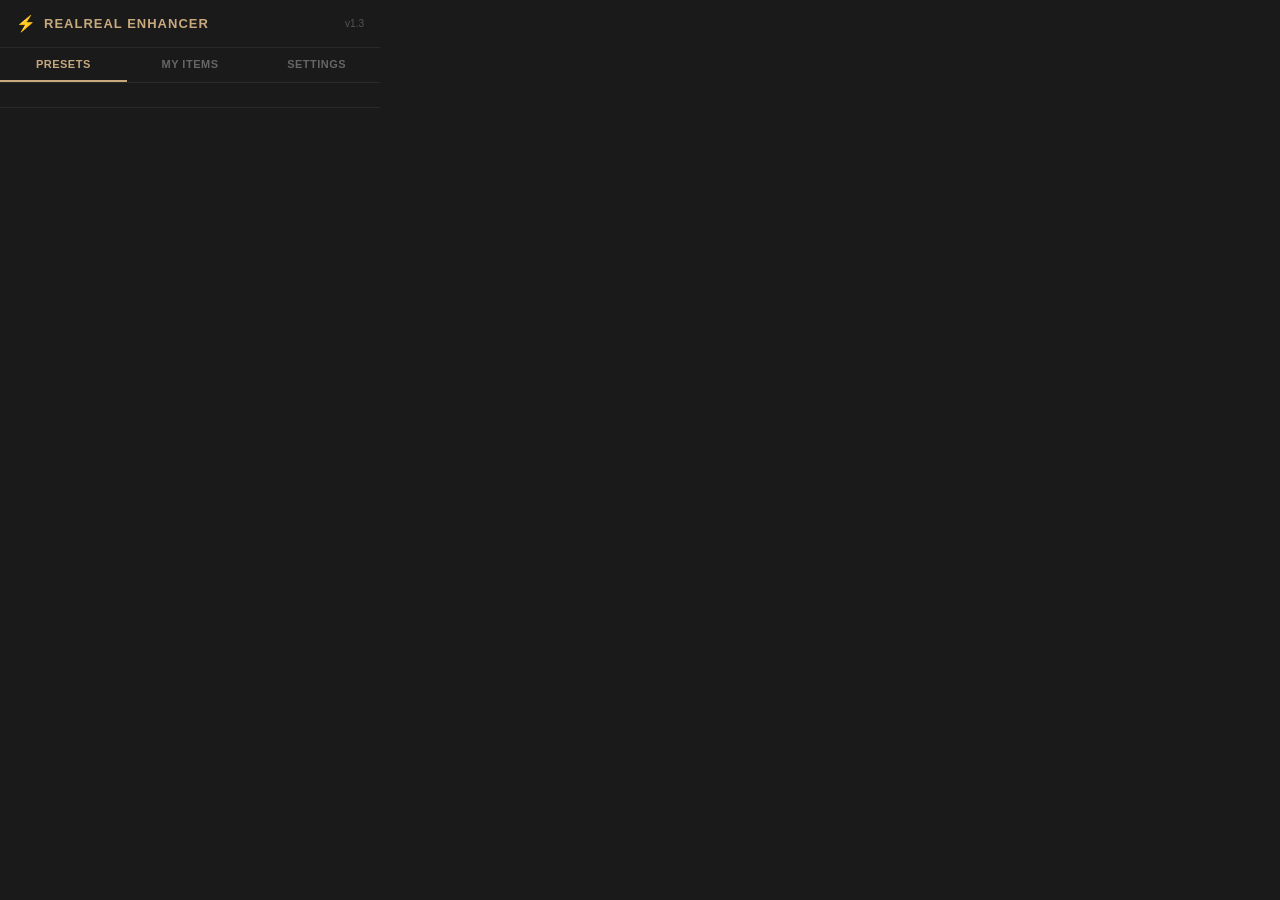
==== popup.html @ e56bf448 "Add files via upload" ====
<!DOCTYPE html>
<html lang="en">
<head>
  <meta charset="UTF-8">
  <title>RealReal Enhancer</title>
  <style>
    * { margin: 0; padding: 0; box-sizing: border-box; }
    body { width: 380px; max-height: 560px; background: #1a1a1a; color: #f0f0f0; font-family: -apple-system, BlinkMacSystemFont, 'Segoe UI', Roboto, sans-serif; font-size: 13px; -webkit-font-smoothing: antialiased; overflow-y: auto; }

    .header { padding: 14px 16px; border-bottom: 1px solid #2a2a2a; display: flex; align-items: center; gap: 8px; }
    .header h1 { font-size: 13px; font-weight: 600; color: #c8a97e; letter-spacing: 1px; text-transform: uppercase; }
    .header .v { margin-left: auto; font-size: 10px; color: #555; }

    /* Tabs */
    .tabs { display: flex; border-bottom: 1px solid #2a2a2a; }
    .tab { flex: 1; padding: 10px; text-align: center; font-size: 11px; font-weight: 600; text-transform: uppercase; letter-spacing: 0.5px; color: #666; cursor: pointer; border-bottom: 2px solid transparent; transition: all 0.15s; }
    .tab:hover { color: #aaa; }
    .tab.active { color: #c8a97e; border-color: #c8a97e; }

    .tab-content { display: none; }
    .tab-content.active { display: block; }

    .section { padding: 12px 16px; border-bottom: 1px solid #2a2a2a; }
    .section-title { font-size: 10px; font-weight: 600; color: #888; text-transform: uppercase; letter-spacing: 1px; margin-bottom: 8px; }

    /* Preset list */
    .preset-item { display: flex; align-items: center; gap: 8px; padding: 7px 10px; margin-bottom: 3px; border-radius: 6px; cursor: pointer; transition: background 0.15s; }
    .preset-item:hover { background: #2a2a2a; }
    .p-emoji { font-size: 15px; }
    .p-info { flex: 1; min-width: 0; }
    .p-name { font-size: 12px; font-weight: 500; color: #e0e0e0; white-space: nowrap; overflow: hidden; text-overflow: ellipsis; }
    .p-desc { font-size: 10px; color: #666; white-space: nowrap; overflow: hidden; text-overflow: ellipsis; }
    .p-actions { display: flex; gap: 4px; }
    .p-btn { opacity: 0; background: none; border: none; color: #666; cursor: pointer; font-size: 12px; padding: 3px; transition: all 0.15s; font-family: inherit; }
    .preset-item:hover .p-btn { opacity: 1; }
    .p-btn:hover { color: #c8a97e; }
    .p-btn.del:hover { color: #e74c3c; }

    .empty { color: #555; font-size: 12px; text-align: center; padding: 20px 0; font-style: italic; }
    .empty span { display: block; margin-top: 6px; font-size: 11px; color: #444; font-style: normal; }

    /* Inline edit form */
    .edit-form { display: none; padding: 10px; margin-bottom: 4px; background: #252525; border: 1px solid #3a3a3a; border-radius: 6px; }
    .edit-form.open { display: block; }
    .ef-row { margin-bottom: 6px; }
    .ef-row label { display: block; font-size: 9px; color: #888; text-transform: uppercase; margin-bottom: 3px; }
    .ef-row input { width: 100%; padding: 5px 8px; background: #2a2a2a; border: 1px solid #444; border-radius: 4px; color: #f0f0f0; font-size: 12px; font-family: inherit; outline: none; box-sizing: border-box; }
    .ef-row input:focus { border-color: #c8a97e; }
    .ef-emojis { display: flex; gap: 2px; flex-wrap: wrap; }
    .ef-emj { width: 26px; height: 26px; display: flex; align-items: center; justify-content: center; background: #2a2a2a; border: 2px solid transparent; border-radius: 5px; font-size: 13px; cursor: pointer; }
    .ef-emj.sel { border-color: #c8a97e; }
    .ef-actions { display: flex; gap: 6px; justify-content: flex-end; margin-top: 6px; }
    .ef-cancel { padding: 4px 10px; background: #333; border: 1px solid #444; border-radius: 4px; color: #ccc; font-size: 11px; cursor: pointer; font-family: inherit; }
    .ef-save { padding: 4px 10px; background: #c8a97e; border: none; border-radius: 4px; color: #1a1a1a; font-size: 11px; font-weight: 600; cursor: pointer; font-family: inherit; }

    /* Saved items */
    .label-group { margin-bottom: 12px; }
    .label-header { display: flex; align-items: center; gap: 6px; margin-bottom: 6px; }
    .label-color { width: 8px; height: 8px; border-radius: 50%; }
    .label-name { font-size: 11px; font-weight: 600; color: #ccc; text-transform: uppercase; letter-spacing: 0.5px; }
    .label-count { font-size: 10px; color: #555; }

    .saved-item { display: flex; align-items: center; gap: 10px; padding: 8px; margin-bottom: 4px; background: #222; border-radius: 6px; cursor: pointer; transition: background 0.15s; }
    .saved-item:hover { background: #2a2a2a; }
    .si-img { width: 40px; height: 40px; border-radius: 4px; object-fit: cover; background: #333; flex-shrink: 0; }
    .si-info { flex: 1; min-width: 0; }
    .si-title { font-size: 12px; color: #ddd; white-space: nowrap; overflow: hidden; text-overflow: ellipsis; }
    .si-meta { font-size: 10px; color: #888; }
    .si-price { font-size: 12px; color: #c8a97e; font-weight: 600; flex-shrink: 0; }
    .si-remove { opacity: 0; background: none; border: none; color: #666; font-size: 11px; cursor: pointer; padding: 2px 4px; font-family: inherit; }
    .saved-item:hover .si-remove { opacity: 1; }
    .si-remove:hover { color: #e74c3c; }

    /* Labels management */
    .label-mgmt-item { display: flex; align-items: center; gap: 8px; padding: 6px 0; }
    .lm-dot { width: 12px; height: 12px; border-radius: 50%; flex-shrink: 0; border: 1.5px solid rgba(255,255,255,0.2); }
    .lm-emoji { font-size: 14px; }
    .lm-name { flex: 1; font-size: 12px; color: #ddd; }
    .lm-del { background: none; border: none; color: #555; font-size: 11px; cursor: pointer; font-family: inherit; }
    .lm-del:hover { color: #e74c3c; }

    .add-label-row { display: flex; gap: 6px; margin-top: 8px; }
    .add-label-row input { flex: 1; padding: 5px 8px; background: #2a2a2a; border: 1px solid #444; border-radius: 4px; color: #f0f0f0; font-size: 12px; font-family: inherit; outline: none; }
    .add-label-row input:focus { border-color: #c8a97e; }
    .add-label-btn { padding: 5px 10px; background: #c8a97e; border: none; border-radius: 4px; color: #1a1a1a; font-size: 11px; font-weight: 600; cursor: pointer; font-family: inherit; white-space: nowrap; }

    /* Settings toggles */
    .setting-row { display: flex; align-items: center; justify-content: space-between; padding: 5px 0; }
    .s-label { display: flex; flex-direction: column; gap: 1px; }
    .s-name { font-size: 12px; color: #ddd; }
    .s-desc { font-size: 10px; color: #666; }
    .toggle { position: relative; width: 34px; height: 18px; flex-shrink: 0; }
    .toggle input { opacity: 0; width: 0; height: 0; }
    .toggle-sl { position: absolute; inset: 0; background: #444; border-radius: 9px; cursor: pointer; transition: background 0.2s; }
    .toggle-sl::after { content: ''; position: absolute; top: 2px; left: 2px; width: 14px; height: 14px; background: #999; border-radius: 50%; transition: all 0.2s; }
    .toggle input:checked + .toggle-sl { background: #c8a97e; }
    .toggle input:checked + .toggle-sl::after { left: 18px; background: #fff; }
  </style>
</head>
<body>
  <div class="header">
    <span style="font-size:16px">⚡</span>
    <h1>RealReal Enhancer</h1>
    <span class="v">v1.3</span>
  </div>

  <div class="tabs">
    <div class="tab active" data-tab="presets">Presets</div>
    <div class="tab" data-tab="items">My Items</div>
    <div class="tab" data-tab="settings">Settings</div>
  </div>

  <!-- Presets Tab -->
  <div class="tab-content active" id="tab-presets">
    <div class="section">
      <ul id="preset-list" style="list-style:none"></ul>
    </div>
  </div>

  <!-- My Items Tab -->
  <div class="tab-content" id="tab-items">
    <div class="section" id="items-section"></div>
  </div>

  <!-- Settings Tab -->
  <div class="tab-content" id="tab-settings">
    <div class="section">
      <div class="section-title">View</div>
      <div class="setting-row">
        <div class="s-label"><span class="s-name">Compact View</span><span class="s-desc">More items per row</span></div>
        <label class="toggle"><input type="checkbox" id="s-compact"><span class="toggle-sl"></span></label>
      </div>
      <div class="setting-row">
        <div class="s-label"><span class="s-name">Dim Sold Items</span><span class="s-desc">Fade out sold items</span></div>
        <label class="toggle"><input type="checkbox" id="s-dim"><span class="toggle-sl"></span></label>
      </div>
    </div>
    <div class="section">
      <div class="section-title">Item Labels</div>
      <div id="labels-mgmt"></div>
      <div class="add-label-row">
        <input type="text" id="new-label-name" placeholder="New label name..." maxlength="20">
        <button class="add-label-btn" id="add-label-btn">+ Add</button>
      </div>
    </div>
  </div>

  <script src="popup.js"></script>
</body>
</html>
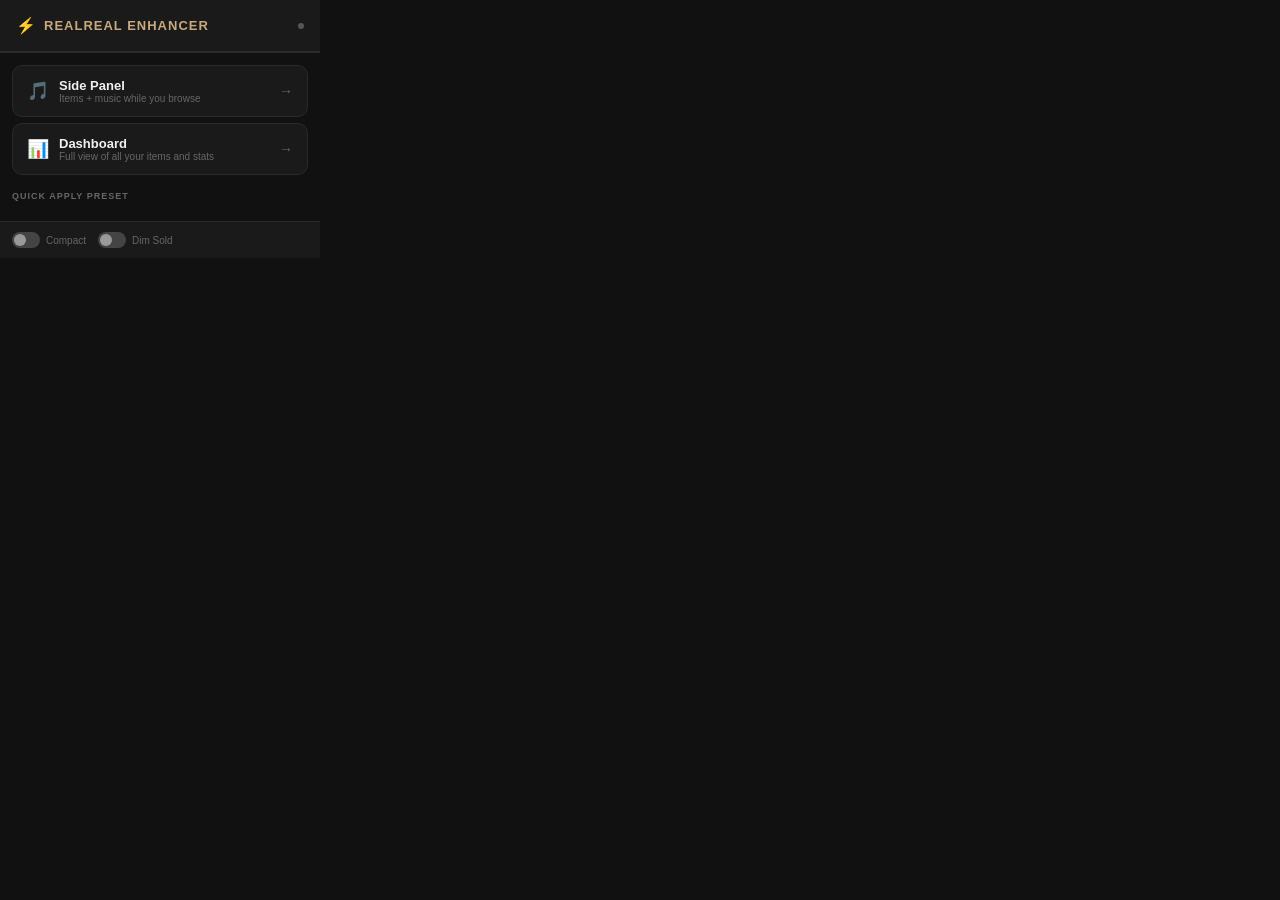
==== commit 86a93e10: "Add files via upload v2.0 - side panel, dashboard, labels, price tracking" ====
--- a/popup.html
+++ b/popup.html
@@ -4,147 +4,128 @@
   <meta charset="UTF-8">
   <title>RealReal Enhancer</title>
   <style>
+    :root { --bg: #111; --surface: #1a1a1a; --surface2: #222; --border: #2a2a2a; --text: #f0f0f0; --text2: #aaa; --text3: #666; --gold: #c8a97e; --gold-dim: rgba(200,169,126,0.12); --green: #27ae60; }
     * { margin: 0; padding: 0; box-sizing: border-box; }
-    body { width: 380px; max-height: 560px; background: #1a1a1a; color: #f0f0f0; font-family: -apple-system, BlinkMacSystemFont, 'Segoe UI', Roboto, sans-serif; font-size: 13px; -webkit-font-smoothing: antialiased; overflow-y: auto; }
+    body { width: 320px; background: var(--bg); color: var(--text); font-family: -apple-system, BlinkMacSystemFont, 'Segoe UI', Roboto, sans-serif; font-size: 13px; -webkit-font-smoothing: antialiased; }
 
-    .header { padding: 14px 16px; border-bottom: 1px solid #2a2a2a; display: flex; align-items: center; gap: 8px; }
-    .header h1 { font-size: 13px; font-weight: 600; color: #c8a97e; letter-spacing: 1px; text-transform: uppercase; }
-    .header .v { margin-left: auto; font-size: 10px; color: #555; }
+    .header { padding: 16px; background: var(--surface); border-bottom: 1px solid var(--border); display: flex; align-items: center; gap: 8px; }
+    .header h1 { font-size: 13px; font-weight: 700; color: var(--gold); letter-spacing: 1px; text-transform: uppercase; flex: 1; }
+    .status-dot { width: 6px; height: 6px; border-radius: 50%; background: #555; }
+    .status-dot.on { background: var(--green); }
 
-    /* Tabs */
-    .tabs { display: flex; border-bottom: 1px solid #2a2a2a; }
-    .tab { flex: 1; padding: 10px; text-align: center; font-size: 11px; font-weight: 600; text-transform: uppercase; letter-spacing: 0.5px; color: #666; cursor: pointer; border-bottom: 2px solid transparent; transition: all 0.15s; }
-    .tab:hover { color: #aaa; }
-    .tab.active { color: #c8a97e; border-color: #c8a97e; }
+    .stats-row { display: grid; grid-template-columns: repeat(3, 1fr); border-bottom: 1px solid var(--border); }
+    .qs { padding: 14px 8px; text-align: center; border-right: 1px solid var(--border); }
+    .qs:last-child { border-right: none; }
+    .qs-num { font-size: 20px; font-weight: 700; }
+    .qs-num.gold { color: var(--gold); }
+    .qs-num.green { color: var(--green); }
+    .qs-label { font-size: 9px; color: var(--text3); text-transform: uppercase; letter-spacing: 0.5px; margin-top: 2px; }
 
-    .tab-content { display: none; }
-    .tab-content.active { display: block; }
+    .actions { padding: 12px; display: flex; flex-direction: column; gap: 6px; }
+    .action-btn { display: flex; align-items: center; gap: 10px; padding: 12px 14px; background: var(--surface); border: 1px solid var(--border); border-radius: 10px; cursor: pointer; transition: all 0.15s; text-decoration: none; color: inherit; font-family: inherit; font-size: 13px; width: 100%; text-align: left; }
+    .action-btn:hover { background: var(--surface2); border-color: var(--gold); }
+    .action-icon { font-size: 18px; }
+    .action-info { flex: 1; }
+    .action-name { font-size: 13px; font-weight: 600; color: var(--text); }
+    .action-desc { font-size: 10px; color: var(--text3); }
+    .action-arrow { color: var(--text3); font-size: 14px; }
 
-    .section { padding: 12px 16px; border-bottom: 1px solid #2a2a2a; }
-    .section-title { font-size: 10px; font-weight: 600; color: #888; text-transform: uppercase; letter-spacing: 1px; margin-bottom: 8px; }
+    .presets-section { padding: 0 12px 12px; }
+    .presets-title { font-size: 9px; font-weight: 700; color: var(--text3); text-transform: uppercase; letter-spacing: 1px; margin-bottom: 8px; padding-top: 4px; }
+    .presets-pills { display: flex; flex-wrap: wrap; gap: 6px; }
+    .preset-pill { display: flex; align-items: center; gap: 4px; padding: 6px 12px; background: var(--surface); border: 1px solid var(--border); border-radius: 16px; font-size: 11px; color: var(--text2); cursor: pointer; transition: all 0.15s; text-decoration: none; font-family: inherit; }
+    .preset-pill:hover { border-color: var(--gold); color: var(--text); }
+    .no-presets { font-size: 11px; color: var(--text3); font-style: italic; padding: 4px 0; }
 
-    /* Preset list */
-    .preset-item { display: flex; align-items: center; gap: 8px; padding: 7px 10px; margin-bottom: 3px; border-radius: 6px; cursor: pointer; transition: background 0.15s; }
-    .preset-item:hover { background: #2a2a2a; }
-    .p-emoji { font-size: 15px; }
-    .p-info { flex: 1; min-width: 0; }
-    .p-name { font-size: 12px; font-weight: 500; color: #e0e0e0; white-space: nowrap; overflow: hidden; text-overflow: ellipsis; }
-    .p-desc { font-size: 10px; color: #666; white-space: nowrap; overflow: hidden; text-overflow: ellipsis; }
-    .p-actions { display: flex; gap: 4px; }
-    .p-btn { opacity: 0; background: none; border: none; color: #666; cursor: pointer; font-size: 12px; padding: 3px; transition: all 0.15s; font-family: inherit; }
-    .preset-item:hover .p-btn { opacity: 1; }
-    .p-btn:hover { color: #c8a97e; }
-    .p-btn.del:hover { color: #e74c3c; }
-
-    .empty { color: #555; font-size: 12px; text-align: center; padding: 20px 0; font-style: italic; }
-    .empty span { display: block; margin-top: 6px; font-size: 11px; color: #444; font-style: normal; }
-
-    /* Inline edit form */
-    .edit-form { display: none; padding: 10px; margin-bottom: 4px; background: #252525; border: 1px solid #3a3a3a; border-radius: 6px; }
-    .edit-form.open { display: block; }
-    .ef-row { margin-bottom: 6px; }
-    .ef-row label { display: block; font-size: 9px; color: #888; text-transform: uppercase; margin-bottom: 3px; }
-    .ef-row input { width: 100%; padding: 5px 8px; background: #2a2a2a; border: 1px solid #444; border-radius: 4px; color: #f0f0f0; font-size: 12px; font-family: inherit; outline: none; box-sizing: border-box; }
-    .ef-row input:focus { border-color: #c8a97e; }
-    .ef-emojis { display: flex; gap: 2px; flex-wrap: wrap; }
-    .ef-emj { width: 26px; height: 26px; display: flex; align-items: center; justify-content: center; background: #2a2a2a; border: 2px solid transparent; border-radius: 5px; font-size: 13px; cursor: pointer; }
-    .ef-emj.sel { border-color: #c8a97e; }
-    .ef-actions { display: flex; gap: 6px; justify-content: flex-end; margin-top: 6px; }
-    .ef-cancel { padding: 4px 10px; background: #333; border: 1px solid #444; border-radius: 4px; color: #ccc; font-size: 11px; cursor: pointer; font-family: inherit; }
-    .ef-save { padding: 4px 10px; background: #c8a97e; border: none; border-radius: 4px; color: #1a1a1a; font-size: 11px; font-weight: 600; cursor: pointer; font-family: inherit; }
-
-    /* Saved items */
-    .label-group { margin-bottom: 12px; }
-    .label-header { display: flex; align-items: center; gap: 6px; margin-bottom: 6px; }
-    .label-color { width: 8px; height: 8px; border-radius: 50%; }
-    .label-name { font-size: 11px; font-weight: 600; color: #ccc; text-transform: uppercase; letter-spacing: 0.5px; }
-    .label-count { font-size: 10px; color: #555; }
-
-    .saved-item { display: flex; align-items: center; gap: 10px; padding: 8px; margin-bottom: 4px; background: #222; border-radius: 6px; cursor: pointer; transition: background 0.15s; }
-    .saved-item:hover { background: #2a2a2a; }
-    .si-img { width: 40px; height: 40px; border-radius: 4px; object-fit: cover; background: #333; flex-shrink: 0; }
-    .si-info { flex: 1; min-width: 0; }
-    .si-title { font-size: 12px; color: #ddd; white-space: nowrap; overflow: hidden; text-overflow: ellipsis; }
-    .si-meta { font-size: 10px; color: #888; }
-    .si-price { font-size: 12px; color: #c8a97e; font-weight: 600; flex-shrink: 0; }
-    .si-remove { opacity: 0; background: none; border: none; color: #666; font-size: 11px; cursor: pointer; padding: 2px 4px; font-family: inherit; }
-    .saved-item:hover .si-remove { opacity: 1; }
-    .si-remove:hover { color: #e74c3c; }
-
-    /* Labels management */
-    .label-mgmt-item { display: flex; align-items: center; gap: 8px; padding: 6px 0; }
-    .lm-dot { width: 12px; height: 12px; border-radius: 50%; flex-shrink: 0; border: 1.5px solid rgba(255,255,255,0.2); }
-    .lm-emoji { font-size: 14px; }
-    .lm-name { flex: 1; font-size: 12px; color: #ddd; }
-    .lm-del { background: none; border: none; color: #555; font-size: 11px; cursor: pointer; font-family: inherit; }
-    .lm-del:hover { color: #e74c3c; }
-
-    .add-label-row { display: flex; gap: 6px; margin-top: 8px; }
-    .add-label-row input { flex: 1; padding: 5px 8px; background: #2a2a2a; border: 1px solid #444; border-radius: 4px; color: #f0f0f0; font-size: 12px; font-family: inherit; outline: none; }
-    .add-label-row input:focus { border-color: #c8a97e; }
-    .add-label-btn { padding: 5px 10px; background: #c8a97e; border: none; border-radius: 4px; color: #1a1a1a; font-size: 11px; font-weight: 600; cursor: pointer; font-family: inherit; white-space: nowrap; }
-
-    /* Settings toggles */
-    .setting-row { display: flex; align-items: center; justify-content: space-between; padding: 5px 0; }
-    .s-label { display: flex; flex-direction: column; gap: 1px; }
-    .s-name { font-size: 12px; color: #ddd; }
-    .s-desc { font-size: 10px; color: #666; }
-    .toggle { position: relative; width: 34px; height: 18px; flex-shrink: 0; }
-    .toggle input { opacity: 0; width: 0; height: 0; }
-    .toggle-sl { position: absolute; inset: 0; background: #444; border-radius: 9px; cursor: pointer; transition: background 0.2s; }
-    .toggle-sl::after { content: ''; position: absolute; top: 2px; left: 2px; width: 14px; height: 14px; background: #999; border-radius: 50%; transition: all 0.2s; }
-    .toggle input:checked + .toggle-sl { background: #c8a97e; }
-    .toggle input:checked + .toggle-sl::after { left: 18px; background: #fff; }
+    .settings-strip { display: flex; padding: 10px 12px; gap: 12px; border-top: 1px solid var(--border); background: var(--surface); }
+    .ss-toggle { display: flex; align-items: center; gap: 6px; cursor: pointer; user-select: none; }
+    .ss-toggle input { display: none; }
+    .ss-slider { position: relative; width: 28px; height: 16px; background: #444; border-radius: 8px; transition: background 0.2s; }
+    .ss-slider::after { content: ''; position: absolute; top: 2px; left: 2px; width: 12px; height: 12px; background: #999; border-radius: 50%; transition: all 0.2s; }
+    .ss-toggle input:checked + .ss-slider { background: var(--gold); }
+    .ss-toggle input:checked + .ss-slider::after { left: 14px; background: #fff; }
+    .ss-label { font-size: 10px; color: var(--text3); }
+    .ss-toggle input:checked ~ .ss-label { color: var(--gold); }
   </style>
 </head>
 <body>
   <div class="header">
     <span style="font-size:16px">⚡</span>
     <h1>RealReal Enhancer</h1>
-    <span class="v">v1.3</span>
+    <span class="status-dot" id="status-dot"></span>
   </div>
+  <div class="stats-row" id="stats-row"></div>
+  <div class="actions">
+    <button class="action-btn" id="open-sidepanel">
+      <span class="action-icon">🎵</span>
+      <div class="action-info"><div class="action-name">Side Panel</div><div class="action-desc">Items + music while you browse</div></div>
+      <span class="action-arrow">→</span>
+    </button>
+    <button class="action-btn" id="open-dashboard">
+      <span class="action-icon">📊</span>
+      <div class="action-info"><div class="action-name">Dashboard</div><div class="action-desc">Full view of all your items and stats</div></div>
+      <span class="action-arrow">→</span>
+    </button>
+  </div>
+  <div class="presets-section">
+    <div class="presets-title">Quick Apply Preset</div>
+    <div class="presets-pills" id="presets-pills"></div>
+  </div>
+  <div class="settings-strip">
+    <label class="ss-toggle"><input type="checkbox" id="s-compact"><span class="ss-slider"></span><span class="ss-label">Compact</span></label>
+    <label class="ss-toggle"><input type="checkbox" id="s-dim"><span class="ss-slider"></span><span class="ss-label">Dim Sold</span></label>
+  </div>
+  <script>
+    function parsePrice(s) { if (!s) return 0; const m = String(s).replace(/,/g,'').match(/[\d.]+/); return m ? parseFloat(m[0]) : 0; }
+    function esc(s) { const d = document.createElement('div'); d.textContent = s||''; return d.innerHTML; }
+    function notify() { chrome.runtime.sendMessage({ type: 'REFRESH_CONTENT' }).catch(()=>{}); }
 
-  <div class="tabs">
-    <div class="tab active" data-tab="presets">Presets</div>
-    <div class="tab" data-tab="items">My Items</div>
-    <div class="tab" data-tab="settings">Settings</div>
-  </div>
+    document.addEventListener('DOMContentLoaded', async () => {
+      const sync = await chrome.storage.sync.get(['presets', 'settings']);
+      const local = await chrome.storage.local.get(['savedItems']);
+      const presets = sync.presets || [];
+      const settings = sync.settings || {};
+      const savedItems = local.savedItems || {};
 
-  <!-- Presets Tab -->
-  <div class="tab-content active" id="tab-presets">
-    <div class="section">
-      <ul id="preset-list" style="list-style:none"></ul>
-    </div>
-  </div>
+      chrome.tabs.query({ active: true, currentWindow: true }, tabs => {
+        document.getElementById('status-dot').classList.toggle('on', tabs[0]?.url?.includes('therealreal.com'));
+      });
 
-  <!-- My Items Tab -->
-  <div class="tab-content" id="tab-items">
-    <div class="section" id="items-section"></div>
-  </div>
+      const keys = Object.keys(savedItems);
+      const drops = keys.filter(k => { const i = savedItems[k]; return parsePrice(i.originalPrice) > 0 && parsePrice(i.currentPrice) > 0 && parsePrice(i.currentPrice) < parsePrice(i.originalPrice); }).length;
+      document.getElementById('stats-row').innerHTML = `
+        <div class="qs"><div class="qs-num gold">${keys.length}</div><div class="qs-label">Items</div></div>
+        <div class="qs"><div class="qs-num${drops ? ' green' : ''}">${drops}</div><div class="qs-label">Drops</div></div>
+        <div class="qs"><div class="qs-num">${presets.length}</div><div class="qs-label">Presets</div></div>`;
 
-  <!-- Settings Tab -->
-  <div class="tab-content" id="tab-settings">
-    <div class="section">
-      <div class="section-title">View</div>
-      <div class="setting-row">
-        <div class="s-label"><span class="s-name">Compact View</span><span class="s-desc">More items per row</span></div>
-        <label class="toggle"><input type="checkbox" id="s-compact"><span class="toggle-sl"></span></label>
-      </div>
-      <div class="setting-row">
-        <div class="s-label"><span class="s-name">Dim Sold Items</span><span class="s-desc">Fade out sold items</span></div>
-        <label class="toggle"><input type="checkbox" id="s-dim"><span class="toggle-sl"></span></label>
-      </div>
-    </div>
-    <div class="section">
-      <div class="section-title">Item Labels</div>
-      <div id="labels-mgmt"></div>
-      <div class="add-label-row">
-        <input type="text" id="new-label-name" placeholder="New label name..." maxlength="20">
-        <button class="add-label-btn" id="add-label-btn">+ Add</button>
-      </div>
-    </div>
-  </div>
+      const pills = document.getElementById('presets-pills');
+      if (presets.length) {
+        pills.innerHTML = presets.map(p => `<button class="preset-pill" data-search="${esc(p.search||'')}" data-hash="${esc(p.hash||'')}" data-url="${esc(p.fullUrl||'')}">${esc(p.emoji||'🔖')} ${esc(p.name)}</button>`).join('');
+        pills.querySelectorAll('.preset-pill').forEach(el => el.addEventListener('click', () => {
+          chrome.tabs.query({ active: true, currentWindow: true }, tabs => {
+            if (!tabs[0]) return;
+            const u = new URL(tabs[0].url);
+            const noF = ['/account','/cart','/checkout','/login','/signup','/settings','/orders','/help'];
+            const ok = u.pathname !== '/' && !noF.some(p => u.pathname.startsWith(p));
+            const url = (ok && (el.dataset.search||el.dataset.hash)) ? u.origin + u.pathname + el.dataset.search + el.dataset.hash : el.dataset.url;
+            chrome.tabs.update(tabs[0].id, { url }); window.close();
+          });
+        }));
+      } else { pills.innerHTML = '<span class="no-presets">Save filters from the toolbar on TRR</span>'; }
 
-  <script src="popup.js"></script>
+      const compact = document.getElementById('s-compact'), dim = document.getElementById('s-dim');
+      compact.checked = settings.compactView || false;
+      dim.checked = settings.dimSold !== undefined ? settings.dimSold : true;
+      compact.addEventListener('change', async () => { settings.compactView = compact.checked; await chrome.storage.sync.set({ settings }); notify(); });
+      dim.addEventListener('change', async () => { settings.dimSold = dim.checked; await chrome.storage.sync.set({ settings }); notify(); });
+
+      document.getElementById('open-dashboard').addEventListener('click', () => { chrome.tabs.create({ url: chrome.runtime.getURL('dashboard.html') }); window.close(); });
+      document.getElementById('open-sidepanel').addEventListener('click', async () => {
+        const [tab] = await chrome.tabs.query({ active: true, currentWindow: true });
+        if (tab) { try { await chrome.sidePanel.open({ tabId: tab.id }); } catch(e) { chrome.tabs.create({ url: chrome.runtime.getURL('sidepanel.html') }); } }
+        window.close();
+      });
+    });
+  </script>
 </body>
 </html>
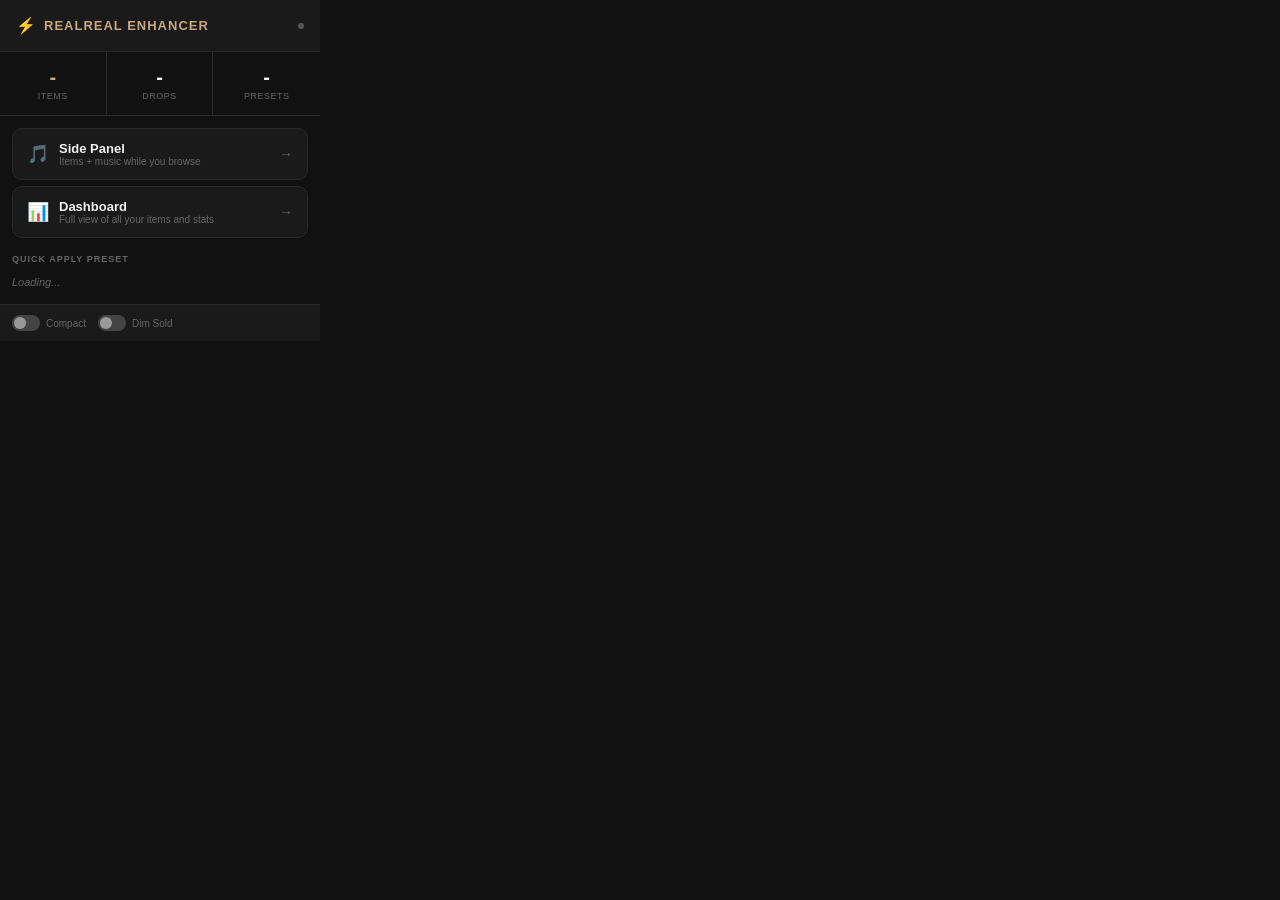
==== commit db432dd5: "Update popup.html fix popup buttons and error handling" ====
--- a/popup.html
+++ b/popup.html
@@ -4,7 +4,7 @@
   <meta charset="UTF-8">
   <title>RealReal Enhancer</title>
   <style>
-    :root { --bg: #111; --surface: #1a1a1a; --surface2: #222; --border: #2a2a2a; --text: #f0f0f0; --text2: #aaa; --text3: #666; --gold: #c8a97e; --gold-dim: rgba(200,169,126,0.12); --green: #27ae60; }
+    :root { --bg: #111; --surface: #1a1a1a; --surface2: #222; --border: #2a2a2a; --text: #f0f0f0; --text2: #aaa; --text3: #666; --gold: #c8a97e; --green: #27ae60; }
     * { margin: 0; padding: 0; box-sizing: border-box; }
     body { width: 320px; background: var(--bg); color: var(--text); font-family: -apple-system, BlinkMacSystemFont, 'Segoe UI', Roboto, sans-serif; font-size: 13px; -webkit-font-smoothing: antialiased; }
 
@@ -33,7 +33,7 @@
     .presets-section { padding: 0 12px 12px; }
     .presets-title { font-size: 9px; font-weight: 700; color: var(--text3); text-transform: uppercase; letter-spacing: 1px; margin-bottom: 8px; padding-top: 4px; }
     .presets-pills { display: flex; flex-wrap: wrap; gap: 6px; }
-    .preset-pill { display: flex; align-items: center; gap: 4px; padding: 6px 12px; background: var(--surface); border: 1px solid var(--border); border-radius: 16px; font-size: 11px; color: var(--text2); cursor: pointer; transition: all 0.15s; text-decoration: none; font-family: inherit; }
+    .preset-pill { display: flex; align-items: center; gap: 4px; padding: 6px 12px; background: var(--surface); border: 1px solid var(--border); border-radius: 16px; font-size: 11px; color: var(--text2); cursor: pointer; transition: all 0.15s; font-family: inherit; }
     .preset-pill:hover { border-color: var(--gold); color: var(--text); }
     .no-presets { font-size: 11px; color: var(--text3); font-style: italic; padding: 4px 0; }
 
@@ -54,7 +54,11 @@
     <h1>RealReal Enhancer</h1>
     <span class="status-dot" id="status-dot"></span>
   </div>
-  <div class="stats-row" id="stats-row"></div>
+  <div class="stats-row" id="stats-row">
+    <div class="qs"><div class="qs-num gold">-</div><div class="qs-label">Items</div></div>
+    <div class="qs"><div class="qs-num">-</div><div class="qs-label">Drops</div></div>
+    <div class="qs"><div class="qs-num">-</div><div class="qs-label">Presets</div></div>
+  </div>
   <div class="actions">
     <button class="action-btn" id="open-sidepanel">
       <span class="action-icon">🎵</span>
@@ -69,63 +73,132 @@
   </div>
   <div class="presets-section">
     <div class="presets-title">Quick Apply Preset</div>
-    <div class="presets-pills" id="presets-pills"></div>
+    <div class="presets-pills" id="presets-pills">
+      <span class="no-presets">Loading...</span>
+    </div>
   </div>
   <div class="settings-strip">
     <label class="ss-toggle"><input type="checkbox" id="s-compact"><span class="ss-slider"></span><span class="ss-label">Compact</span></label>
     <label class="ss-toggle"><input type="checkbox" id="s-dim"><span class="ss-slider"></span><span class="ss-label">Dim Sold</span></label>
   </div>
   <script>
-    function parsePrice(s) { if (!s) return 0; const m = String(s).replace(/,/g,'').match(/[\d.]+/); return m ? parseFloat(m[0]) : 0; }
-    function esc(s) { const d = document.createElement('div'); d.textContent = s||''; return d.innerHTML; }
-    function notify() { chrome.runtime.sendMessage({ type: 'REFRESH_CONTENT' }).catch(()=>{}); }
-
-    document.addEventListener('DOMContentLoaded', async () => {
-      const sync = await chrome.storage.sync.get(['presets', 'settings']);
-      const local = await chrome.storage.local.get(['savedItems']);
-      const presets = sync.presets || [];
-      const settings = sync.settings || {};
-      const savedItems = local.savedItems || {};
-
-      chrome.tabs.query({ active: true, currentWindow: true }, tabs => {
-        document.getElementById('status-dot').classList.toggle('on', tabs[0]?.url?.includes('therealreal.com'));
-      });
-
-      const keys = Object.keys(savedItems);
-      const drops = keys.filter(k => { const i = savedItems[k]; return parsePrice(i.originalPrice) > 0 && parsePrice(i.currentPrice) > 0 && parsePrice(i.currentPrice) < parsePrice(i.originalPrice); }).length;
-      document.getElementById('stats-row').innerHTML = `
-        <div class="qs"><div class="qs-num gold">${keys.length}</div><div class="qs-label">Items</div></div>
-        <div class="qs"><div class="qs-num${drops ? ' green' : ''}">${drops}</div><div class="qs-label">Drops</div></div>
-        <div class="qs"><div class="qs-num">${presets.length}</div><div class="qs-label">Presets</div></div>`;
-
-      const pills = document.getElementById('presets-pills');
-      if (presets.length) {
-        pills.innerHTML = presets.map(p => `<button class="preset-pill" data-search="${esc(p.search||'')}" data-hash="${esc(p.hash||'')}" data-url="${esc(p.fullUrl||'')}">${esc(p.emoji||'🔖')} ${esc(p.name)}</button>`).join('');
-        pills.querySelectorAll('.preset-pill').forEach(el => el.addEventListener('click', () => {
-          chrome.tabs.query({ active: true, currentWindow: true }, tabs => {
-            if (!tabs[0]) return;
-            const u = new URL(tabs[0].url);
-            const noF = ['/account','/cart','/checkout','/login','/signup','/settings','/orders','/help'];
-            const ok = u.pathname !== '/' && !noF.some(p => u.pathname.startsWith(p));
-            const url = (ok && (el.dataset.search||el.dataset.hash)) ? u.origin + u.pathname + el.dataset.search + el.dataset.hash : el.dataset.url;
-            chrome.tabs.update(tabs[0].id, { url }); window.close();
+    // ═══════════════════════════════════════════════════════
+    // STEP 1: Wire up buttons IMMEDIATELY so they always work
+    // even if data loading fails later
+    // ═══════════════════════════════════════════════════════
+
+    document.getElementById('open-dashboard').addEventListener('click', () => {
+      chrome.tabs.create({ url: chrome.runtime.getURL('dashboard.html') });
+      window.close();
+    });
+
+    document.getElementById('open-sidepanel').addEventListener('click', async () => {
+      try {
+        const [tab] = await chrome.tabs.query({ active: true, currentWindow: true });
+        if (tab) await chrome.sidePanel.open({ tabId: tab.id });
+      } catch (e) {
+        // Fallback: open as a regular tab if side panel API isn't available
+        chrome.tabs.create({ url: chrome.runtime.getURL('sidepanel.html') });
+      }
+      window.close();
+    });
+
+    // ═══════════════════════════════════════════════════════
+    // STEP 2: Load data and populate UI (wrapped in try/catch
+    // so errors here don't break the buttons above)
+    // ═══════════════════════════════════════════════════════
+
+    function parsePrice(s) {
+      if (!s) return 0;
+      const m = String(s).replace(/,/g, '').match(/[\d.]+/);
+      return m ? parseFloat(m[0]) : 0;
+    }
+
+    function esc(s) {
+      const d = document.createElement('div');
+      d.textContent = s || '';
+      return d.innerHTML;
+    }
+
+    (async function loadPopupData() {
+      try {
+        // Load data
+        const sync = await chrome.storage.sync.get(['presets', 'settings']);
+        const local = await chrome.storage.local.get(['savedItems']);
+        const presets = sync.presets || [];
+        const settings = sync.settings || {};
+        const savedItems = local.savedItems || {};
+
+        // Status dot
+        chrome.tabs.query({ active: true, currentWindow: true }, (tabs) => {
+          if (tabs[0] && tabs[0].url && tabs[0].url.includes('therealreal.com')) {
+            document.getElementById('status-dot').classList.add('on');
+          }
+        });
+
+        // Stats
+        const keys = Object.keys(savedItems);
+        let drops = 0;
+        keys.forEach((k) => {
+          const item = savedItems[k];
+          if (item && parsePrice(item.originalPrice) > 0 && parsePrice(item.currentPrice) > 0 && parsePrice(item.currentPrice) < parsePrice(item.originalPrice)) {
+            drops++;
+          }
+        });
+
+        document.getElementById('stats-row').innerHTML = `
+          <div class="qs"><div class="qs-num gold">${keys.length}</div><div class="qs-label">Items</div></div>
+          <div class="qs"><div class="qs-num${drops > 0 ? ' green' : ''}">${drops}</div><div class="qs-label">Drops</div></div>
+          <div class="qs"><div class="qs-num">${presets.length}</div><div class="qs-label">Presets</div></div>`;
+
+        // Presets
+        const pills = document.getElementById('presets-pills');
+        if (presets.length) {
+          pills.innerHTML = presets.map((p) =>
+            `<button class="preset-pill" data-search="${esc(p.search || '')}" data-hash="${esc(p.hash || '')}" data-url="${esc(p.fullUrl || '')}">${esc(p.emoji || '🔖')} ${esc(p.name)}</button>`
+          ).join('');
+
+          pills.querySelectorAll('.preset-pill').forEach((el) => {
+            el.addEventListener('click', () => {
+              chrome.tabs.query({ active: true, currentWindow: true }, (tabs) => {
+                if (!tabs[0]) return;
+                const u = new URL(tabs[0].url);
+                const noF = ['/account', '/cart', '/checkout', '/login', '/signup', '/settings', '/orders', '/help'];
+                const ok = u.pathname !== '/' && !noF.some((p) => u.pathname.startsWith(p));
+                const url = (ok && (el.dataset.search || el.dataset.hash))
+                  ? u.origin + u.pathname + el.dataset.search + el.dataset.hash
+                  : el.dataset.url;
+                chrome.tabs.update(tabs[0].id, { url });
+                window.close();
+              });
+            });
           });
-        }));
-      } else { pills.innerHTML = '<span class="no-presets">Save filters from the toolbar on TRR</span>'; }
-
-      const compact = document.getElementById('s-compact'), dim = document.getElementById('s-dim');
-      compact.checked = settings.compactView || false;
-      dim.checked = settings.dimSold !== undefined ? settings.dimSold : true;
-      compact.addEventListener('change', async () => { settings.compactView = compact.checked; await chrome.storage.sync.set({ settings }); notify(); });
-      dim.addEventListener('change', async () => { settings.dimSold = dim.checked; await chrome.storage.sync.set({ settings }); notify(); });
-
-      document.getElementById('open-dashboard').addEventListener('click', () => { chrome.tabs.create({ url: chrome.runtime.getURL('dashboard.html') }); window.close(); });
-      document.getElementById('open-sidepanel').addEventListener('click', async () => {
-        const [tab] = await chrome.tabs.query({ active: true, currentWindow: true });
-        if (tab) { try { await chrome.sidePanel.open({ tabId: tab.id }); } catch(e) { chrome.tabs.create({ url: chrome.runtime.getURL('sidepanel.html') }); } }
-        window.close();
-      });
-    });
+        } else {
+          pills.innerHTML = '<span class="no-presets">Save filters from the toolbar on TRR</span>';
+        }
+
+        // Settings toggles
+        const compact = document.getElementById('s-compact');
+        const dim = document.getElementById('s-dim');
+        compact.checked = settings.compactView || false;
+        dim.checked = settings.dimSold !== undefined ? settings.dimSold : true;
+
+        compact.addEventListener('change', async () => {
+          settings.compactView = compact.checked;
+          await chrome.storage.sync.set({ settings });
+          chrome.runtime.sendMessage({ type: 'REFRESH_CONTENT' }).catch(() => {});
+        });
+        dim.addEventListener('change', async () => {
+          settings.dimSold = dim.checked;
+          await chrome.storage.sync.set({ settings });
+          chrome.runtime.sendMessage({ type: 'REFRESH_CONTENT' }).catch(() => {});
+        });
+
+      } catch (err) {
+        console.error('RealReal Enhancer popup error:', err);
+        // Even if data loading fails, buttons above still work
+      }
+    })();
   </script>
 </body>
 </html>
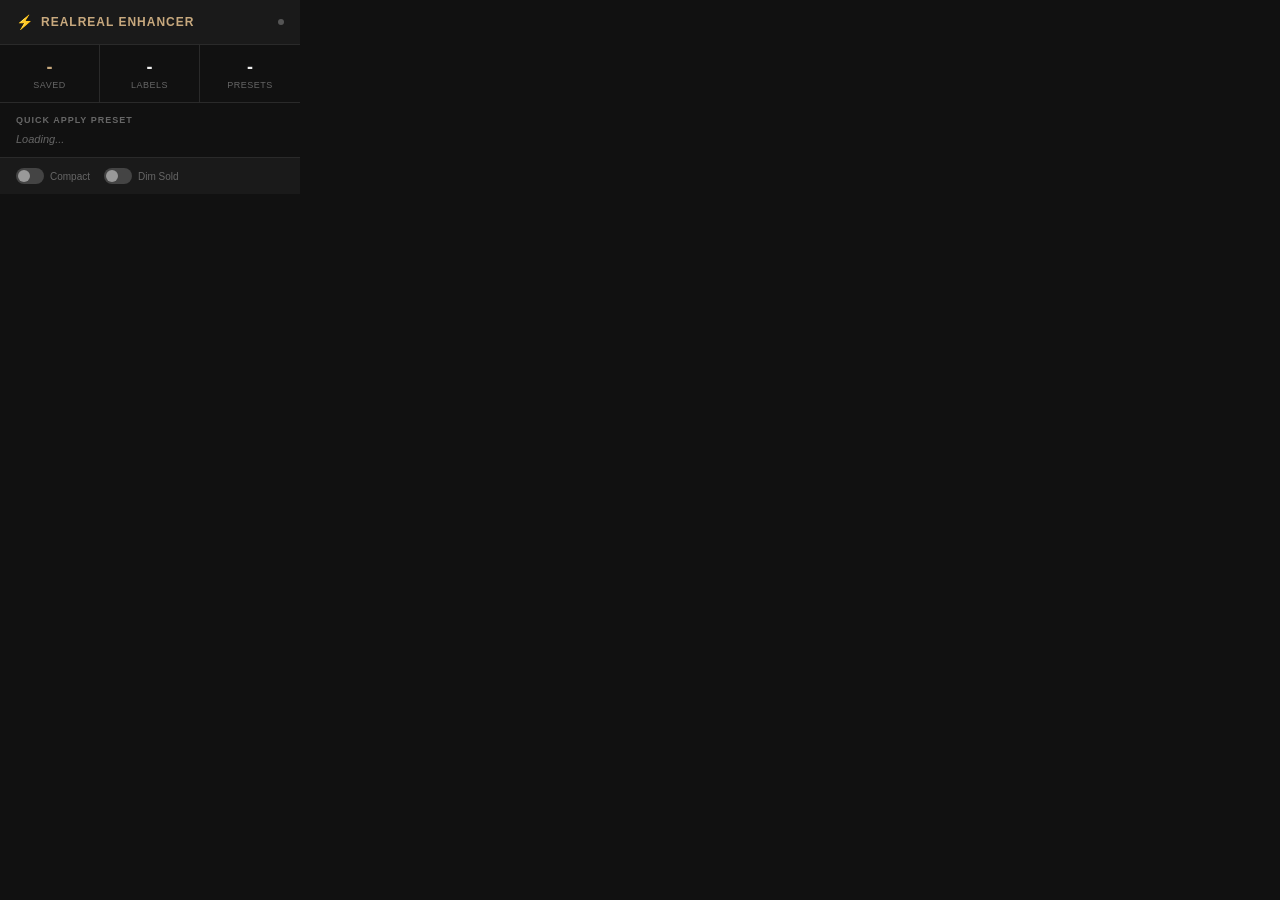
==== commit 04959a17: "Add files via upload" ====
--- a/popup.html
+++ b/popup.html
@@ -6,38 +6,24 @@
   <style>
     :root { --bg: #111; --surface: #1a1a1a; --surface2: #222; --border: #2a2a2a; --text: #f0f0f0; --text2: #aaa; --text3: #666; --gold: #c8a97e; --green: #27ae60; }
     * { margin: 0; padding: 0; box-sizing: border-box; }
-    body { width: 320px; background: var(--bg); color: var(--text); font-family: -apple-system, BlinkMacSystemFont, 'Segoe UI', Roboto, sans-serif; font-size: 13px; -webkit-font-smoothing: antialiased; }
-
-    .header { padding: 16px; background: var(--surface); border-bottom: 1px solid var(--border); display: flex; align-items: center; gap: 8px; }
-    .header h1 { font-size: 13px; font-weight: 700; color: var(--gold); letter-spacing: 1px; text-transform: uppercase; flex: 1; }
+    body { width: 300px; background: var(--bg); color: var(--text); font-family: -apple-system, BlinkMacSystemFont, 'Segoe UI', Roboto, sans-serif; font-size: 13px; -webkit-font-smoothing: antialiased; }
+    .header { padding: 14px 16px; background: var(--surface); border-bottom: 1px solid var(--border); display: flex; align-items: center; gap: 8px; }
+    .header h1 { font-size: 12px; font-weight: 700; color: var(--gold); letter-spacing: 1px; text-transform: uppercase; flex: 1; }
     .status-dot { width: 6px; height: 6px; border-radius: 50%; background: #555; }
     .status-dot.on { background: var(--green); }
-
     .stats-row { display: grid; grid-template-columns: repeat(3, 1fr); border-bottom: 1px solid var(--border); }
-    .qs { padding: 14px 8px; text-align: center; border-right: 1px solid var(--border); }
+    .qs { padding: 12px 8px; text-align: center; border-right: 1px solid var(--border); }
     .qs:last-child { border-right: none; }
-    .qs-num { font-size: 20px; font-weight: 700; }
+    .qs-num { font-size: 18px; font-weight: 700; }
     .qs-num.gold { color: var(--gold); }
-    .qs-num.green { color: var(--green); }
     .qs-label { font-size: 9px; color: var(--text3); text-transform: uppercase; letter-spacing: 0.5px; margin-top: 2px; }
-
-    .actions { padding: 12px; display: flex; flex-direction: column; gap: 6px; }
-    .action-btn { display: flex; align-items: center; gap: 10px; padding: 12px 14px; background: var(--surface); border: 1px solid var(--border); border-radius: 10px; cursor: pointer; transition: all 0.15s; text-decoration: none; color: inherit; font-family: inherit; font-size: 13px; width: 100%; text-align: left; }
-    .action-btn:hover { background: var(--surface2); border-color: var(--gold); }
-    .action-icon { font-size: 18px; }
-    .action-info { flex: 1; }
-    .action-name { font-size: 13px; font-weight: 600; color: var(--text); }
-    .action-desc { font-size: 10px; color: var(--text3); }
-    .action-arrow { color: var(--text3); font-size: 14px; }
-
-    .presets-section { padding: 0 12px 12px; }
-    .presets-title { font-size: 9px; font-weight: 700; color: var(--text3); text-transform: uppercase; letter-spacing: 1px; margin-bottom: 8px; padding-top: 4px; }
+    .section { padding: 12px 16px; border-bottom: 1px solid var(--border); }
+    .section-title { font-size: 9px; font-weight: 700; color: var(--text3); text-transform: uppercase; letter-spacing: 1px; margin-bottom: 8px; }
     .presets-pills { display: flex; flex-wrap: wrap; gap: 6px; }
     .preset-pill { display: flex; align-items: center; gap: 4px; padding: 6px 12px; background: var(--surface); border: 1px solid var(--border); border-radius: 16px; font-size: 11px; color: var(--text2); cursor: pointer; transition: all 0.15s; font-family: inherit; }
     .preset-pill:hover { border-color: var(--gold); color: var(--text); }
-    .no-presets { font-size: 11px; color: var(--text3); font-style: italic; padding: 4px 0; }
-
-    .settings-strip { display: flex; padding: 10px 12px; gap: 12px; border-top: 1px solid var(--border); background: var(--surface); }
+    .no-presets { font-size: 11px; color: var(--text3); font-style: italic; }
+    .settings-strip { display: flex; padding: 10px 16px; gap: 14px; background: var(--surface); }
     .ss-toggle { display: flex; align-items: center; gap: 6px; cursor: pointer; user-select: none; }
     .ss-toggle input { display: none; }
     .ss-slider { position: relative; width: 28px; height: 16px; background: #444; border-radius: 8px; transition: background 0.2s; }
@@ -50,155 +36,23 @@
 </head>
 <body>
   <div class="header">
-    <span style="font-size:16px">⚡</span>
+    <span style="font-size:14px">⚡</span>
     <h1>RealReal Enhancer</h1>
     <span class="status-dot" id="status-dot"></span>
   </div>
-  <div class="stats-row" id="stats-row">
-    <div class="qs"><div class="qs-num gold">-</div><div class="qs-label">Items</div></div>
-    <div class="qs"><div class="qs-num">-</div><div class="qs-label">Drops</div></div>
-    <div class="qs"><div class="qs-num">-</div><div class="qs-label">Presets</div></div>
+  <div class="stats-row">
+    <div class="qs"><div class="qs-num gold" id="stat-items">-</div><div class="qs-label">Saved</div></div>
+    <div class="qs"><div class="qs-num" id="stat-labels">-</div><div class="qs-label">Labels</div></div>
+    <div class="qs"><div class="qs-num" id="stat-presets">-</div><div class="qs-label">Presets</div></div>
   </div>
-  <div class="actions">
-    <button class="action-btn" id="open-sidepanel">
-      <span class="action-icon">🎵</span>
-      <div class="action-info"><div class="action-name">Side Panel</div><div class="action-desc">Items + music while you browse</div></div>
-      <span class="action-arrow">→</span>
-    </button>
-    <button class="action-btn" id="open-dashboard">
-      <span class="action-icon">📊</span>
-      <div class="action-info"><div class="action-name">Dashboard</div><div class="action-desc">Full view of all your items and stats</div></div>
-      <span class="action-arrow">→</span>
-    </button>
-  </div>
-  <div class="presets-section">
-    <div class="presets-title">Quick Apply Preset</div>
-    <div class="presets-pills" id="presets-pills">
-      <span class="no-presets">Loading...</span>
-    </div>
+  <div class="section">
+    <div class="section-title">Quick Apply Preset</div>
+    <div class="presets-pills" id="presets-pills"><span class="no-presets">Loading...</span></div>
   </div>
   <div class="settings-strip">
     <label class="ss-toggle"><input type="checkbox" id="s-compact"><span class="ss-slider"></span><span class="ss-label">Compact</span></label>
     <label class="ss-toggle"><input type="checkbox" id="s-dim"><span class="ss-slider"></span><span class="ss-label">Dim Sold</span></label>
   </div>
-  <script>
-    // ═══════════════════════════════════════════════════════
-    // STEP 1: Wire up buttons IMMEDIATELY so they always work
-    // even if data loading fails later
-    // ═══════════════════════════════════════════════════════
-
-    document.getElementById('open-dashboard').addEventListener('click', () => {
-      chrome.tabs.create({ url: chrome.runtime.getURL('dashboard.html') });
-      window.close();
-    });
-
-    document.getElementById('open-sidepanel').addEventListener('click', async () => {
-      try {
-        const [tab] = await chrome.tabs.query({ active: true, currentWindow: true });
-        if (tab) await chrome.sidePanel.open({ tabId: tab.id });
-      } catch (e) {
-        // Fallback: open as a regular tab if side panel API isn't available
-        chrome.tabs.create({ url: chrome.runtime.getURL('sidepanel.html') });
-      }
-      window.close();
-    });
-
-    // ═══════════════════════════════════════════════════════
-    // STEP 2: Load data and populate UI (wrapped in try/catch
-    // so errors here don't break the buttons above)
-    // ═══════════════════════════════════════════════════════
-
-    function parsePrice(s) {
-      if (!s) return 0;
-      const m = String(s).replace(/,/g, '').match(/[\d.]+/);
-      return m ? parseFloat(m[0]) : 0;
-    }
-
-    function esc(s) {
-      const d = document.createElement('div');
-      d.textContent = s || '';
-      return d.innerHTML;
-    }
-
-    (async function loadPopupData() {
-      try {
-        // Load data
-        const sync = await chrome.storage.sync.get(['presets', 'settings']);
-        const local = await chrome.storage.local.get(['savedItems']);
-        const presets = sync.presets || [];
-        const settings = sync.settings || {};
-        const savedItems = local.savedItems || {};
-
-        // Status dot
-        chrome.tabs.query({ active: true, currentWindow: true }, (tabs) => {
-          if (tabs[0] && tabs[0].url && tabs[0].url.includes('therealreal.com')) {
-            document.getElementById('status-dot').classList.add('on');
-          }
-        });
-
-        // Stats
-        const keys = Object.keys(savedItems);
-        let drops = 0;
-        keys.forEach((k) => {
-          const item = savedItems[k];
-          if (item && parsePrice(item.originalPrice) > 0 && parsePrice(item.currentPrice) > 0 && parsePrice(item.currentPrice) < parsePrice(item.originalPrice)) {
-            drops++;
-          }
-        });
-
-        document.getElementById('stats-row').innerHTML = `
-          <div class="qs"><div class="qs-num gold">${keys.length}</div><div class="qs-label">Items</div></div>
-          <div class="qs"><div class="qs-num${drops > 0 ? ' green' : ''}">${drops}</div><div class="qs-label">Drops</div></div>
-          <div class="qs"><div class="qs-num">${presets.length}</div><div class="qs-label">Presets</div></div>`;
-
-        // Presets
-        const pills = document.getElementById('presets-pills');
-        if (presets.length) {
-          pills.innerHTML = presets.map((p) =>
-            `<button class="preset-pill" data-search="${esc(p.search || '')}" data-hash="${esc(p.hash || '')}" data-url="${esc(p.fullUrl || '')}">${esc(p.emoji || '🔖')} ${esc(p.name)}</button>`
-          ).join('');
-
-          pills.querySelectorAll('.preset-pill').forEach((el) => {
-            el.addEventListener('click', () => {
-              chrome.tabs.query({ active: true, currentWindow: true }, (tabs) => {
-                if (!tabs[0]) return;
-                const u = new URL(tabs[0].url);
-                const noF = ['/account', '/cart', '/checkout', '/login', '/signup', '/settings', '/orders', '/help'];
-                const ok = u.pathname !== '/' && !noF.some((p) => u.pathname.startsWith(p));
-                const url = (ok && (el.dataset.search || el.dataset.hash))
-                  ? u.origin + u.pathname + el.dataset.search + el.dataset.hash
-                  : el.dataset.url;
-                chrome.tabs.update(tabs[0].id, { url });
-                window.close();
-              });
-            });
-          });
-        } else {
-          pills.innerHTML = '<span class="no-presets">Save filters from the toolbar on TRR</span>';
-        }
-
-        // Settings toggles
-        const compact = document.getElementById('s-compact');
-        const dim = document.getElementById('s-dim');
-        compact.checked = settings.compactView || false;
-        dim.checked = settings.dimSold !== undefined ? settings.dimSold : true;
-
-        compact.addEventListener('change', async () => {
-          settings.compactView = compact.checked;
-          await chrome.storage.sync.set({ settings });
-          chrome.runtime.sendMessage({ type: 'REFRESH_CONTENT' }).catch(() => {});
-        });
-        dim.addEventListener('change', async () => {
-          settings.dimSold = dim.checked;
-          await chrome.storage.sync.set({ settings });
-          chrome.runtime.sendMessage({ type: 'REFRESH_CONTENT' }).catch(() => {});
-        });
-
-      } catch (err) {
-        console.error('RealReal Enhancer popup error:', err);
-        // Even if data loading fails, buttons above still work
-      }
-    })();
-  </script>
+  <script src="popup.js"></script>
 </body>
 </html>
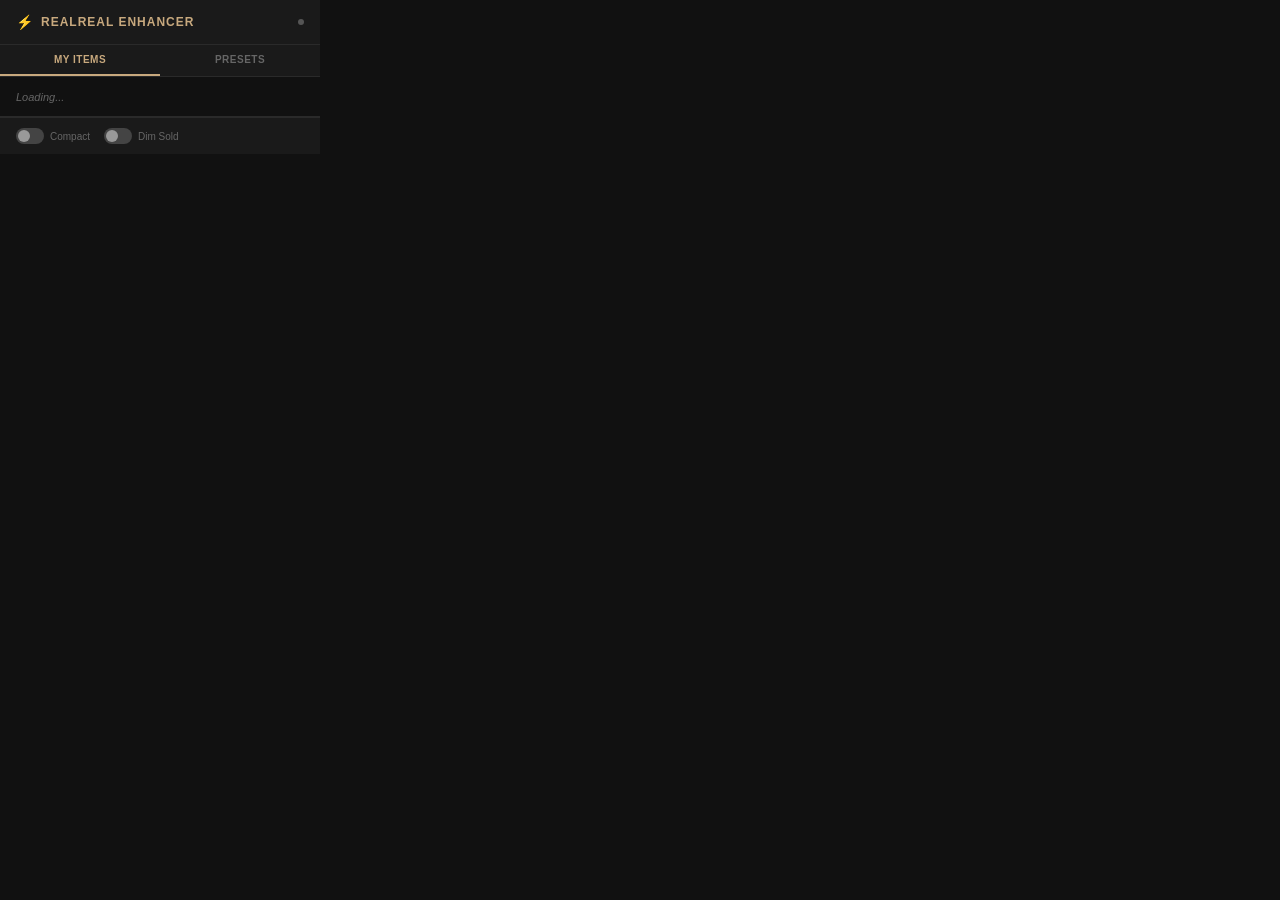
==== commit 753ddcc0: "add My Items tab to popup with saved items grouped by label" ====
--- a/popup.html
+++ b/popup.html
@@ -6,24 +6,50 @@
   <style>
     :root { --bg: #111; --surface: #1a1a1a; --surface2: #222; --border: #2a2a2a; --text: #f0f0f0; --text2: #aaa; --text3: #666; --gold: #c8a97e; --green: #27ae60; }
     * { margin: 0; padding: 0; box-sizing: border-box; }
-    body { width: 300px; background: var(--bg); color: var(--text); font-family: -apple-system, BlinkMacSystemFont, 'Segoe UI', Roboto, sans-serif; font-size: 13px; -webkit-font-smoothing: antialiased; }
+    body { width: 320px; max-height: 500px; overflow-y: auto; background: var(--bg); color: var(--text); font-family: -apple-system, BlinkMacSystemFont, 'Segoe UI', Roboto, sans-serif; font-size: 13px; -webkit-font-smoothing: antialiased; }
+
     .header { padding: 14px 16px; background: var(--surface); border-bottom: 1px solid var(--border); display: flex; align-items: center; gap: 8px; }
     .header h1 { font-size: 12px; font-weight: 700; color: var(--gold); letter-spacing: 1px; text-transform: uppercase; flex: 1; }
     .status-dot { width: 6px; height: 6px; border-radius: 50%; background: #555; }
     .status-dot.on { background: var(--green); }
-    .stats-row { display: grid; grid-template-columns: repeat(3, 1fr); border-bottom: 1px solid var(--border); }
-    .qs { padding: 12px 8px; text-align: center; border-right: 1px solid var(--border); }
-    .qs:last-child { border-right: none; }
-    .qs-num { font-size: 18px; font-weight: 700; }
-    .qs-num.gold { color: var(--gold); }
-    .qs-label { font-size: 9px; color: var(--text3); text-transform: uppercase; letter-spacing: 0.5px; margin-top: 2px; }
+
+    /* Tabs */
+    .tabs { display: flex; border-bottom: 1px solid var(--border); background: var(--surface); }
+    .tab { flex: 1; padding: 9px; text-align: center; font-size: 10px; font-weight: 600; text-transform: uppercase; letter-spacing: 0.5px; color: var(--text3); cursor: pointer; border-bottom: 2px solid transparent; transition: all 0.15s; }
+    .tab:hover { color: var(--text2); }
+    .tab.active { color: var(--gold); border-color: var(--gold); }
+    .tab-content { display: none; }
+    .tab-content.active { display: block; }
+
     .section { padding: 12px 16px; border-bottom: 1px solid var(--border); }
     .section-title { font-size: 9px; font-weight: 700; color: var(--text3); text-transform: uppercase; letter-spacing: 1px; margin-bottom: 8px; }
+
+    /* Presets */
     .presets-pills { display: flex; flex-wrap: wrap; gap: 6px; }
     .preset-pill { display: flex; align-items: center; gap: 4px; padding: 6px 12px; background: var(--surface); border: 1px solid var(--border); border-radius: 16px; font-size: 11px; color: var(--text2); cursor: pointer; transition: all 0.15s; font-family: inherit; }
     .preset-pill:hover { border-color: var(--gold); color: var(--text); }
     .no-presets { font-size: 11px; color: var(--text3); font-style: italic; }
-    .settings-strip { display: flex; padding: 10px 16px; gap: 14px; background: var(--surface); }
+
+    /* Saved Items */
+    .label-group { margin-bottom: 10px; }
+    .label-header { display: flex; align-items: center; gap: 6px; margin-bottom: 6px; }
+    .label-dot { width: 8px; height: 8px; border-radius: 50%; }
+    .label-name { font-size: 10px; font-weight: 600; color: var(--text2); text-transform: uppercase; letter-spacing: 0.5px; }
+    .label-count { font-size: 10px; color: var(--text3); }
+
+    .saved-item { display: flex; align-items: center; gap: 8px; padding: 6px 8px; margin-bottom: 3px; border-radius: 6px; cursor: pointer; transition: background 0.15s; }
+    .saved-item:hover { background: var(--surface2); }
+    .si-img { width: 36px; height: 48px; border-radius: 4px; object-fit: cover; background: var(--surface2); flex-shrink: 0; }
+    .si-placeholder { width: 36px; height: 48px; border-radius: 4px; background: var(--surface2); flex-shrink: 0; }
+    .si-info { flex: 1; min-width: 0; }
+    .si-title { font-size: 11px; color: var(--text); white-space: nowrap; overflow: hidden; text-overflow: ellipsis; }
+    .si-brand { font-size: 9px; color: var(--text3); text-transform: uppercase; letter-spacing: 0.3px; }
+    .si-price { font-size: 11px; font-weight: 700; color: var(--gold); flex-shrink: 0; }
+
+    .empty { font-size: 11px; color: var(--text3); text-align: center; padding: 20px 0; font-style: italic; }
+
+    /* Settings */
+    .settings-strip { display: flex; padding: 10px 16px; gap: 14px; border-top: 1px solid var(--border); background: var(--surface); }
     .ss-toggle { display: flex; align-items: center; gap: 6px; cursor: pointer; user-select: none; }
     .ss-toggle input { display: none; }
     .ss-slider { position: relative; width: 28px; height: 16px; background: #444; border-radius: 8px; transition: background 0.2s; }
@@ -40,19 +66,30 @@
     <h1>RealReal Enhancer</h1>
     <span class="status-dot" id="status-dot"></span>
   </div>
-  <div class="stats-row">
-    <div class="qs"><div class="qs-num gold" id="stat-items">-</div><div class="qs-label">Saved</div></div>
-    <div class="qs"><div class="qs-num" id="stat-labels">-</div><div class="qs-label">Labels</div></div>
-    <div class="qs"><div class="qs-num" id="stat-presets">-</div><div class="qs-label">Presets</div></div>
+
+  <div class="tabs">
+    <div class="tab active" data-tab="items">My Items</div>
+    <div class="tab" data-tab="presets">Presets</div>
   </div>
-  <div class="section">
-    <div class="section-title">Quick Apply Preset</div>
-    <div class="presets-pills" id="presets-pills"><span class="no-presets">Loading...</span></div>
+
+  <div class="tab-content active" id="tab-items">
+    <div class="section" id="items-section">
+      <span class="empty">Loading...</span>
+    </div>
   </div>
+
+  <div class="tab-content" id="tab-presets">
+    <div class="section">
+      <div class="section-title">Quick Apply Preset</div>
+      <div class="presets-pills" id="presets-pills"><span class="no-presets">Loading...</span></div>
+    </div>
+  </div>
+
   <div class="settings-strip">
     <label class="ss-toggle"><input type="checkbox" id="s-compact"><span class="ss-slider"></span><span class="ss-label">Compact</span></label>
     <label class="ss-toggle"><input type="checkbox" id="s-dim"><span class="ss-slider"></span><span class="ss-label">Dim Sold</span></label>
   </div>
+
   <script src="popup.js"></script>
 </body>
 </html>
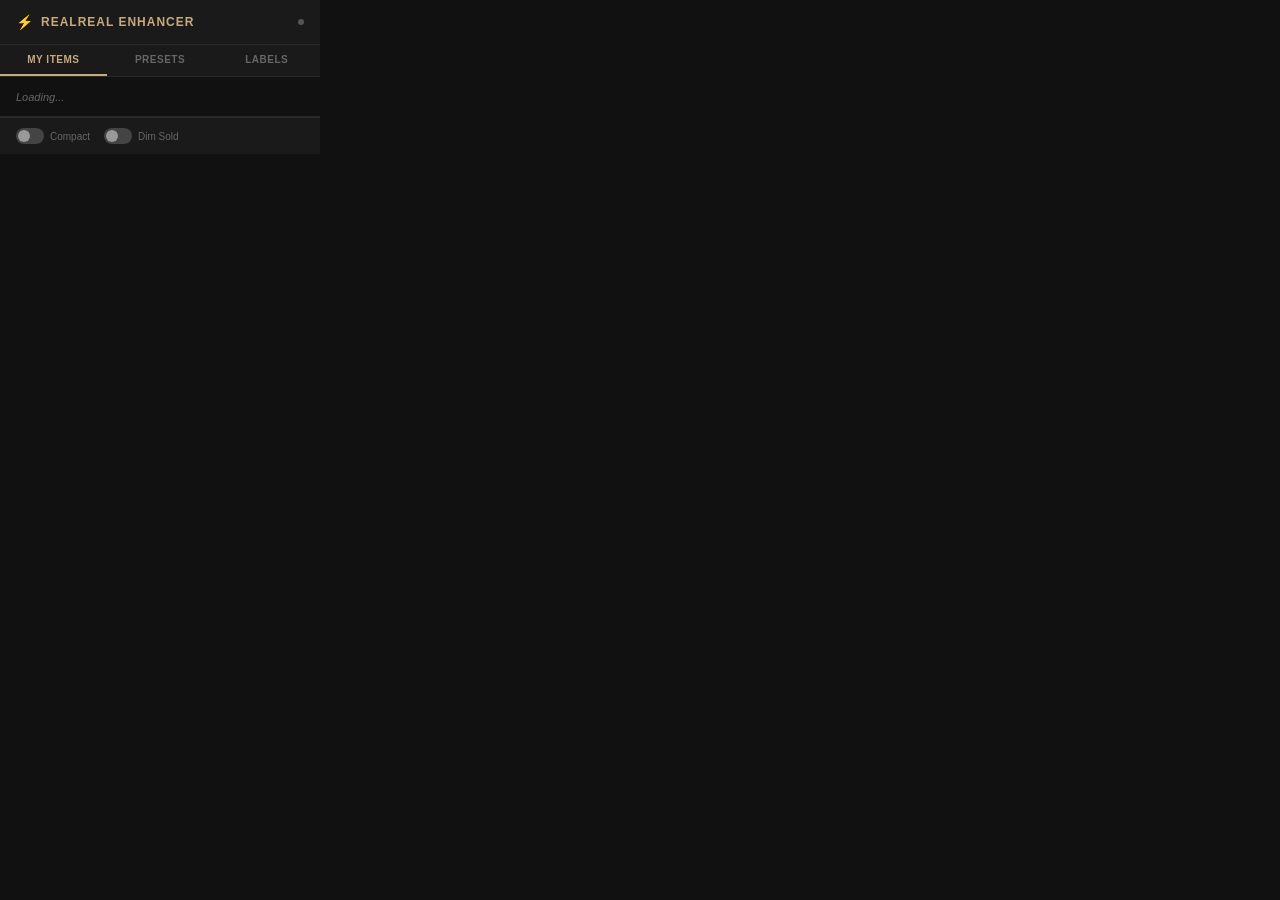
==== commit 0f971d84: "add custom labels — create, delete, and manage label categories" ====
--- a/popup.html
+++ b/popup.html
@@ -4,7 +4,7 @@
   <meta charset="UTF-8">
   <title>RealReal Enhancer</title>
   <style>
-    :root { --bg: #111; --surface: #1a1a1a; --surface2: #222; --border: #2a2a2a; --text: #f0f0f0; --text2: #aaa; --text3: #666; --gold: #c8a97e; --green: #27ae60; }
+    :root { --bg: #111; --surface: #1a1a1a; --surface2: #222; --border: #2a2a2a; --text: #f0f0f0; --text2: #aaa; --text3: #666; --gold: #c8a97e; --green: #27ae60; --red: #e74c3c; }
     * { margin: 0; padding: 0; box-sizing: border-box; }
     body { width: 320px; max-height: 500px; overflow-y: auto; background: var(--bg); color: var(--text); font-family: -apple-system, BlinkMacSystemFont, 'Segoe UI', Roboto, sans-serif; font-size: 13px; -webkit-font-smoothing: antialiased; }
 
@@ -13,7 +13,6 @@
     .status-dot { width: 6px; height: 6px; border-radius: 50%; background: #555; }
     .status-dot.on { background: var(--green); }
 
-    /* Tabs */
     .tabs { display: flex; border-bottom: 1px solid var(--border); background: var(--surface); }
     .tab { flex: 1; padding: 9px; text-align: center; font-size: 10px; font-weight: 600; text-transform: uppercase; letter-spacing: 0.5px; color: var(--text3); cursor: pointer; border-bottom: 2px solid transparent; transition: all 0.15s; }
     .tab:hover { color: var(--text2); }
@@ -36,17 +35,39 @@
     .label-dot { width: 8px; height: 8px; border-radius: 50%; }
     .label-name { font-size: 10px; font-weight: 600; color: var(--text2); text-transform: uppercase; letter-spacing: 0.5px; }
     .label-count { font-size: 10px; color: var(--text3); }
-
-    .saved-item { display: flex; align-items: center; gap: 8px; padding: 6px 8px; margin-bottom: 3px; border-radius: 6px; cursor: pointer; transition: background 0.15s; }
+    .saved-item { display: flex; align-items: center; gap: 8px; padding: 7px 8px; margin-bottom: 2px; border-radius: 6px; cursor: pointer; transition: background 0.15s; }
     .saved-item:hover { background: var(--surface2); }
-    .si-img { width: 36px; height: 48px; border-radius: 4px; object-fit: cover; background: var(--surface2); flex-shrink: 0; }
-    .si-placeholder { width: 36px; height: 48px; border-radius: 4px; background: var(--surface2); flex-shrink: 0; }
     .si-info { flex: 1; min-width: 0; }
-    .si-title { font-size: 11px; color: var(--text); white-space: nowrap; overflow: hidden; text-overflow: ellipsis; }
+    .si-title { font-size: 12px; color: var(--text); white-space: nowrap; overflow: hidden; text-overflow: ellipsis; }
     .si-brand { font-size: 9px; color: var(--text3); text-transform: uppercase; letter-spacing: 0.3px; }
     .si-price { font-size: 11px; font-weight: 700; color: var(--gold); flex-shrink: 0; }
 
     .empty { font-size: 11px; color: var(--text3); text-align: center; padding: 20px 0; font-style: italic; }
+
+    /* Label Management */
+    .label-item { display: flex; align-items: center; gap: 8px; padding: 8px; margin-bottom: 4px; border-radius: 6px; }
+    .label-item:hover { background: var(--surface2); }
+    .label-item-dot { width: 10px; height: 10px; border-radius: 50%; flex-shrink: 0; }
+    .label-item-emoji { font-size: 14px; flex-shrink: 0; }
+    .label-item-name { font-size: 12px; color: var(--text); flex: 1; }
+    .label-item-count { font-size: 10px; color: var(--text3); }
+    .label-item-del { background: none; border: none; color: var(--text3); font-size: 12px; cursor: pointer; padding: 2px 4px; font-family: inherit; opacity: 0; transition: all 0.15s; }
+    .label-item:hover .label-item-del { opacity: 1; }
+    .label-item-del:hover { color: var(--red); }
+
+    .add-label { display: flex; gap: 6px; margin-top: 10px; }
+    .add-label input { flex: 1; padding: 7px 10px; background: var(--surface); border: 1px solid var(--border); border-radius: 8px; color: var(--text); font-size: 12px; font-family: inherit; outline: none; }
+    .add-label input:focus { border-color: var(--gold); }
+    .add-label input::placeholder { color: var(--text3); }
+    .add-label button { padding: 7px 12px; background: var(--gold); border: none; border-radius: 8px; color: #111; font-size: 11px; font-weight: 600; cursor: pointer; font-family: inherit; white-space: nowrap; }
+    .add-label button:hover { background: #d4b88f; }
+
+    .emoji-row { display: flex; gap: 3px; flex-wrap: wrap; margin-top: 8px; }
+    .emoji-pick { width: 30px; height: 30px; display: flex; align-items: center; justify-content: center; background: var(--surface); border: 2px solid transparent; border-radius: 6px; font-size: 14px; cursor: pointer; transition: all 0.15s; }
+    .emoji-pick:hover { background: var(--surface2); border-color: var(--text3); }
+    .emoji-pick.sel { border-color: var(--gold); background: var(--surface2); }
+
+    .label-hint { font-size: 10px; color: var(--text3); margin-top: 10px; line-height: 1.4; }
 
     /* Settings */
     .settings-strip { display: flex; padding: 10px 16px; gap: 14px; border-top: 1px solid var(--border); background: var(--surface); }
@@ -66,30 +87,37 @@
     <h1>RealReal Enhancer</h1>
     <span class="status-dot" id="status-dot"></span>
   </div>
-
   <div class="tabs">
     <div class="tab active" data-tab="items">My Items</div>
     <div class="tab" data-tab="presets">Presets</div>
+    <div class="tab" data-tab="labels">Labels</div>
   </div>
-
   <div class="tab-content active" id="tab-items">
-    <div class="section" id="items-section">
-      <span class="empty">Loading...</span>
-    </div>
+    <div class="section" id="items-section"><span class="empty">Loading...</span></div>
   </div>
-
   <div class="tab-content" id="tab-presets">
     <div class="section">
       <div class="section-title">Quick Apply Preset</div>
       <div class="presets-pills" id="presets-pills"><span class="no-presets">Loading...</span></div>
     </div>
   </div>
-
+  <div class="tab-content" id="tab-labels">
+    <div class="section">
+      <div class="section-title">Your Labels</div>
+      <div id="labels-list"></div>
+      <div class="section-title" style="margin-top:14px">Add New Label</div>
+      <div class="emoji-row" id="emoji-picker"></div>
+      <div class="add-label">
+        <input type="text" id="new-label-name" placeholder="Label name..." maxlength="20">
+        <button id="add-label-btn">+ Add</button>
+      </div>
+      <div class="label-hint">New labels appear as emoji buttons when you hover over items on The RealReal.</div>
+    </div>
+  </div>
   <div class="settings-strip">
     <label class="ss-toggle"><input type="checkbox" id="s-compact"><span class="ss-slider"></span><span class="ss-label">Compact</span></label>
     <label class="ss-toggle"><input type="checkbox" id="s-dim"><span class="ss-slider"></span><span class="ss-label">Dim Sold</span></label>
   </div>
-
   <script src="popup.js"></script>
 </body>
 </html>
